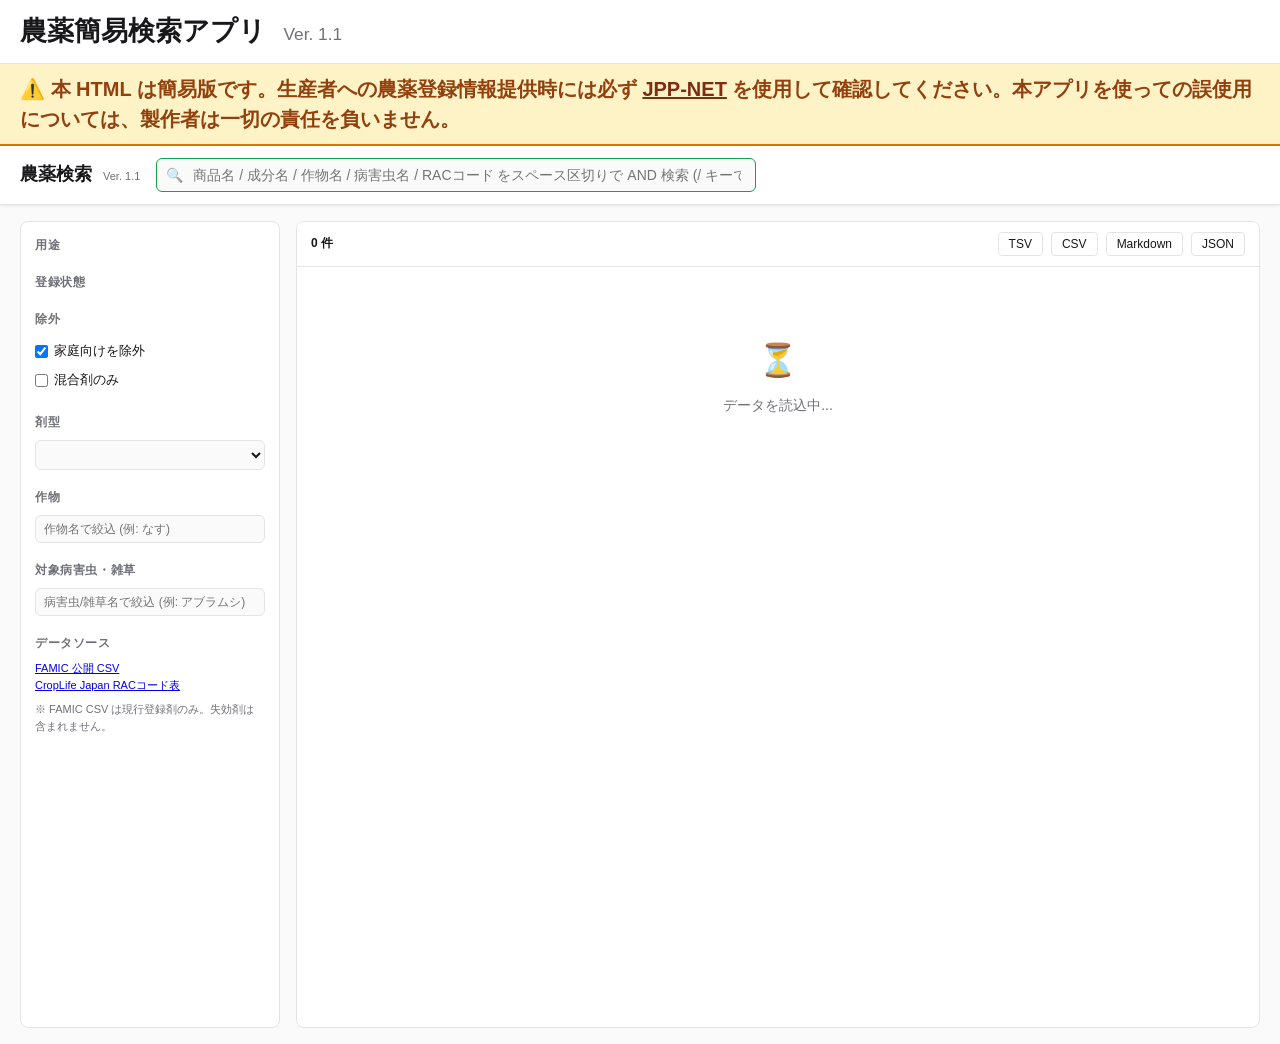
==== src/index.html @ 4fc31064 "release: v1.1.0 — RAC 3バッジ表示 (IRAC/FRAC/HRAC) と作物「○○を除く」検索除外 成分の RAC コードを単一バッジから IRAC/FRAC/HRAC 別の 3" ====
<!DOCTYPE html>
<html lang="ja">
<head>
<meta charset="UTF-8">
<title>農薬登録情報検索ツール</title>
<meta name="viewport" content="width=device-width, initial-scale=1">
<link rel="stylesheet" href="css/style.css">
</head>
<body>

<div id="app-title" style="
     background: var(--panel); color: var(--text); border-bottom: 1px solid var(--border);
     padding: 14px 20px; font-size: 20pt; font-weight: 700; line-height: 1.3;">
  農薬簡易検索アプリ
  <span style="font-size: 13pt; color: var(--text-muted); font-weight: 500; margin-left: 10px;">
    Ver. 1.1
  </span>
</div>

<div id="disclaimer-banner" style="
     background: #fef3c7; color: #92400e; border-bottom: 2px solid #d97706;
     padding: 10px 20px; font-size: 15pt; font-weight: 600; line-height: 1.5;">
  ⚠️ 本 HTML は簡易版です。生産者への農薬登録情報提供時には必ず
  <a href="https://web1.jppn.ne.jp/" target="_blank" rel="noopener noreferrer"
     style="color: #7c2d12; text-decoration: underline; font-weight: 700;">JPP-NET</a>
  を使用して確認してください。本アプリを使っての誤使用については、製作者は一切の責任を負いません。
</div>

<header>
  <h1 class="header-title">農薬検索 <span class="version">Ver. 1.1</span></h1>
  <div class="search-bar">
    <input id="search-input" class="search-input" type="text"
           placeholder="商品名 / 成分名 / 作物名 / 病害虫名 / RACコード をスペース区切りで AND 検索 (/ キーでフォーカス)"
           autofocus>
  </div>
  <div>
    <div id="header-stats" class="header-stats"></div>
    <div id="header-subtitle" class="header-subtitle"></div>
  </div>
</header>

<main>
  <aside class="sidebar" id="sidebar">
    <div class="filter-group">
      <div class="filter-title">用途</div>
      <div id="filter-categories"></div>
    </div>

    <div class="filter-group">
      <div class="filter-title">登録状態</div>
      <div id="filter-statuses"></div>
    </div>

    <div class="filter-group">
      <div class="filter-title">除外</div>
      <label class="filter-option">
        <input type="checkbox" id="filter-household" checked>
        <span>家庭向けを除外</span>
      </label>
      <label class="filter-option">
        <input type="checkbox" id="filter-mix">
        <span>混合剤のみ</span>
      </label>
    </div>

    <div class="filter-group">
      <div class="filter-title">剤型</div>
      <select id="filter-formulations" class="search-input" style="padding: 6px 8px; font-size:12px;"></select>
    </div>

    <div class="filter-group">
      <div class="filter-title">作物</div>
      <input type="text" id="filter-crop" class="search-input" list="crop-suggestions"
             placeholder="作物名で絞込 (例: なす)" style="padding: 6px 8px; font-size:12px;">
      <datalist id="crop-suggestions"></datalist>
    </div>

    <div class="filter-group">
      <div class="filter-title">対象病害虫・雑草</div>
      <input type="text" id="filter-pest" class="search-input" list="pest-suggestions"
             placeholder="病害虫/雑草名で絞込 (例: アブラムシ)" style="padding: 6px 8px; font-size:12px;">
      <datalist id="pest-suggestions"></datalist>
    </div>

    <div class="filter-group" style="font-size:11px; color: var(--text-muted); line-height:1.5;">
      <div class="filter-title">データソース</div>
      <p style="margin:0;">
        <a href="https://www.acis.famic.go.jp/ddata/index2.htm" target="_blank" rel="noopener">FAMIC 公開 CSV</a><br>
        <a href="https://www.croplifejapan.org/labo/mechanism.html" target="_blank" rel="noopener">CropLife Japan RACコード表</a>
      </p>
      <p style="margin:8px 0 0;">※ FAMIC CSV は現行登録剤のみ。失効剤は含まれません。</p>
    </div>
  </aside>

  <section class="results-panel">
    <div class="results-toolbar">
      <div class="results-count"><span id="result-count">0 件</span></div>
      <div class="toolbar-actions">
        <button id="export-tsv">TSV</button>
        <button id="export-csv">CSV</button>
        <button id="export-md">Markdown</button>
        <button id="export-json">JSON</button>
      </div>
    </div>
    <div id="result-list" class="result-list">
      <div class="loading">データを読込中...</div>
    </div>
  </section>
</main>

<div id="detail-overlay" class="detail-overlay">
  <div id="detail-content" class="detail-panel"></div>
</div>

<script type="module" src="js/app.js"></script>
</body>
</html>
---- src/css/style.css ----
/* 農薬登録情報ブラウザ検索ツール スタイル
 * Based on browser-primer-designer / custom 2-pane layout
 */

:root {
  --bg: #fafafa;
  --panel: #ffffff;
  --border: #e4e4e7;
  --text: #18181b;
  --text-muted: #71717a;
  --accent: #16a34a;
  --accent-hover: #15803d;
  --badge-bg: #f4f4f5;
  --badge-text: #3f3f46;
  --cat-insect: #f59e0b;     /* 殺虫剤 - orange */
  --cat-insect-bg: #fef3c7;
  --cat-fungus: #3b82f6;     /* 殺菌剤 - blue */
  --cat-fungus-bg: #dbeafe;
  --cat-herbicide: #10b981;  /* 除草剤 - green */
  --cat-herbicide-bg: #d1fae5;
  --status-active: #16a34a;
  --status-active-bg: #dcfce7;
  --status-inactive: #6b7280;
  --status-inactive-bg: #f3f4f6;
  --warn: #dc2626;
  --warn-bg: #fee2e2;
  --shadow: 0 1px 3px rgba(0,0,0,0.08);
}

@media (prefers-color-scheme: dark) {
  :root {
    --bg: #18181b;
    --panel: #27272a;
    --border: #3f3f46;
    --text: #fafafa;
    --text-muted: #a1a1aa;
    --badge-bg: #3f3f46;
    --badge-text: #d4d4d8;
    --cat-insect-bg: #451a03;
    --cat-fungus-bg: #1e3a8a;
    --cat-herbicide-bg: #14532d;
    --status-active-bg: #14532d;
    --status-inactive-bg: #3f3f46;
  }
}

* { box-sizing: border-box; }

html, body {
  margin: 0;
  padding: 0;
  font-family: -apple-system, "Hiragino Sans", "Yu Gothic", "Meiryo", sans-serif;
  font-size: 14px;
  color: var(--text);
  background: var(--bg);
  line-height: 1.6;
}

/* ===== Header ===== */
header {
  position: sticky;
  top: 0;
  z-index: 100;
  background: var(--panel);
  border-bottom: 1px solid var(--border);
  padding: 12px 20px;
  display: flex;
  align-items: center;
  gap: 16px;
  box-shadow: var(--shadow);
}

.header-title {
  font-size: 18px;
  font-weight: 700;
  margin: 0;
  white-space: nowrap;
}

.header-title .version {
  font-size: 11px;
  font-weight: 400;
  color: var(--text-muted);
  margin-left: 6px;
}

.header-subtitle {
  font-size: 11px;
  color: var(--text-muted);
  white-space: nowrap;
}

.search-bar {
  flex: 1;
  max-width: 600px;
  position: relative;
}

.search-input {
  width: 100%;
  padding: 8px 14px 8px 36px;
  border: 1px solid var(--border);
  border-radius: 6px;
  background: var(--bg);
  color: var(--text);
  font-size: 14px;
  outline: none;
  transition: border-color 0.15s;
}

.search-input:focus {
  border-color: var(--accent);
}

.search-bar::before {
  content: "🔍";
  position: absolute;
  left: 10px;
  top: 50%;
  transform: translateY(-50%);
  font-size: 14px;
  pointer-events: none;
  opacity: 0.6;
}

.header-stats {
  font-size: 11px;
  color: var(--text-muted);
  white-space: nowrap;
  margin-left: auto;
}

/* ===== Main layout: 2-pane ===== */
main {
  display: grid;
  grid-template-columns: 260px 1fr;
  gap: 16px;
  padding: 16px 20px;
  height: calc(100vh - 61px);
  overflow: hidden;
}

/* ===== Sidebar (filters) ===== */
.sidebar {
  background: var(--panel);
  border: 1px solid var(--border);
  border-radius: 8px;
  padding: 14px;
  overflow-y: auto;
  font-size: 13px;
}

.filter-group {
  margin-bottom: 18px;
}

.filter-group:last-child { margin-bottom: 0; }

.filter-title {
  font-weight: 600;
  margin-bottom: 8px;
  font-size: 12px;
  color: var(--text-muted);
  text-transform: uppercase;
  letter-spacing: 0.05em;
}

.filter-option {
  display: flex;
  align-items: center;
  gap: 6px;
  padding: 4px 0;
  cursor: pointer;
}

.filter-option input {
  margin: 0;
  cursor: pointer;
}

.filter-option span {
  flex: 1;
}

.filter-count {
  color: var(--text-muted);
  font-size: 11px;
}

/* ===== Results panel ===== */
.results-panel {
  background: var(--panel);
  border: 1px solid var(--border);
  border-radius: 8px;
  overflow-y: auto;
  display: flex;
  flex-direction: column;
}

.results-toolbar {
  padding: 10px 14px;
  border-bottom: 1px solid var(--border);
  display: flex;
  justify-content: space-between;
  align-items: center;
  font-size: 12px;
  color: var(--text-muted);
  background: var(--panel);
  position: sticky;
  top: 0;
}

.results-count { font-weight: 600; color: var(--text); }

.toolbar-actions {
  display: flex;
  gap: 8px;
}

button {
  padding: 4px 10px;
  border: 1px solid var(--border);
  border-radius: 4px;
  background: var(--panel);
  color: var(--text);
  font-size: 12px;
  cursor: pointer;
  transition: background 0.15s;
  font-family: inherit;
}

button:hover { background: var(--bg); }

button.primary {
  background: var(--accent);
  color: white;
  border-color: var(--accent);
}

button.primary:hover { background: var(--accent-hover); }

/* ===== Result cards ===== */
.result-list {
  flex: 1;
  overflow-y: auto;
  padding: 8px;
}

.result-card {
  padding: 10px 12px;
  border: 1px solid var(--border);
  border-radius: 6px;
  margin-bottom: 6px;
  cursor: pointer;
  transition: all 0.1s;
  background: var(--panel);
}

.result-card:hover {
  border-color: var(--accent);
  box-shadow: var(--shadow);
}

.result-card.active {
  border-color: var(--accent);
  background: var(--status-active-bg);
}

.result-card.cancelled {
  opacity: 0.65;
  background: linear-gradient(90deg, var(--status-inactive-bg) 0%, var(--panel) 20%);
  border-left: 3px solid var(--status-inactive);
}

.result-card.cancelled .result-title {
  text-decoration: line-through;
  color: var(--text-muted);
}

.result-header {
  display: flex;
  justify-content: space-between;
  align-items: baseline;
  gap: 8px;
  margin-bottom: 4px;
}

.result-title {
  font-weight: 600;
  font-size: 15px;
  flex: 1;
}

.result-meta {
  display: flex;
  gap: 8px;
  align-items: center;
  flex-wrap: wrap;
  font-size: 11px;
  color: var(--text-muted);
  margin-bottom: 4px;
}

.result-ingredients {
  display: flex;
  flex-wrap: wrap;
  gap: 4px;
  margin-top: 4px;
}

.badge {
  display: inline-block;
  padding: 2px 8px;
  border-radius: 10px;
  font-size: 11px;
  background: var(--badge-bg);
  color: var(--badge-text);
  white-space: nowrap;
}

.badge.category-殺虫剤 { background: var(--cat-insect-bg); color: var(--cat-insect); font-weight: 600; }
.badge.category-殺菌剤 { background: var(--cat-fungus-bg); color: var(--cat-fungus); font-weight: 600; }
.badge.category-除草剤 { background: var(--cat-herbicide-bg); color: var(--cat-herbicide); font-weight: 600; }
.badge.status-active { background: var(--status-active-bg); color: var(--status-active); }
.badge.status-inactive { background: var(--status-inactive-bg); color: var(--status-inactive); }
.badge.household { background: var(--warn-bg); color: var(--warn); }
.badge.rac { background: #e0e7ff; color: #4338ca; font-family: monospace; font-weight: 600; }
.badge.rac-irac { background: var(--cat-insect-bg); color: #b45309; font-family: monospace; font-weight: 600; }
.badge.rac-frac { background: var(--cat-fungus-bg); color: #1e40af; font-family: monospace; font-weight: 600; }
.badge.rac-hrac { background: var(--cat-herbicide-bg); color: #047857; font-family: monospace; font-weight: 600; }
.badge.rac-out_of_scope { background: #f1f5f9; color: #64748b; font-size: 11px; font-weight: 500; cursor: help; }
.badge.rac-legacy { background: #fef3c7; color: #92400e; font-size: 11px; font-weight: 500; cursor: help; }
.badge.rac-recent { background: #dcfce7; color: #166534; font-size: 11px; font-weight: 500; cursor: help; }
.rac-reason { color: var(--muted, #64748b); font-size: 11px; margin-left: 4px; }

@media (prefers-color-scheme: dark) {
  .badge.rac { background: #312e81; color: #c7d2fe; }
  .badge.rac-irac { background: #451a03; color: #fed7aa; }
  .badge.rac-frac { background: #1e3a8a; color: #bfdbfe; }
  .badge.rac-hrac { background: #14532d; color: #a7f3d0; }
  .badge.rac-out_of_scope { background: #334155; color: #94a3b8; }
  .badge.rac-legacy { background: #78350f; color: #fde68a; }
  .badge.rac-recent { background: #14532d; color: #bbf7d0; }
}

.badge.ingredient {
  background: var(--bg);
  border: 1px solid var(--border);
  padding: 2px 6px;
  gap: 6px;
  display: inline-flex;
  align-items: center;
}

/* ===== Detail panel (overlay) ===== */
.detail-overlay {
  position: fixed;
  inset: 0;
  background: rgba(0,0,0,0.4);
  z-index: 200;
  display: none;
  align-items: center;
  justify-content: center;
  padding: 20px;
}

.detail-overlay.open { display: flex; }

.detail-panel {
  background: var(--panel);
  border-radius: 8px;
  max-width: 900px;
  width: 100%;
  max-height: 90vh;
  overflow: auto;
  padding: 20px 24px;
  box-shadow: 0 10px 40px rgba(0,0,0,0.25);
}

.detail-header {
  display: flex;
  justify-content: space-between;
  align-items: flex-start;
  gap: 12px;
  margin-bottom: 12px;
  padding-bottom: 10px;
  border-bottom: 1px solid var(--border);
}

.detail-title {
  font-size: 20px;
  font-weight: 700;
  margin: 0;
}

.detail-close {
  background: none;
  border: none;
  font-size: 22px;
  cursor: pointer;
  color: var(--text-muted);
  padding: 0;
  line-height: 1;
}

.detail-section {
  margin: 14px 0;
}

.detail-section h3 {
  font-size: 13px;
  margin: 0 0 6px 0;
  color: var(--text-muted);
  text-transform: uppercase;
  letter-spacing: 0.05em;
}

.detail-field {
  display: flex;
  gap: 8px;
  margin: 3px 0;
  font-size: 13px;
}

.detail-field .label {
  min-width: 90px;
  color: var(--text-muted);
}

.detail-field .value {
  flex: 1;
  word-break: break-word;
}

.app-table {
  width: 100%;
  border-collapse: collapse;
  font-size: 12px;
}

.app-table th, .app-table td {
  padding: 6px 8px;
  border-bottom: 1px solid var(--border);
  text-align: left;
  vertical-align: top;
}

.app-table th {
  font-weight: 600;
  color: var(--text-muted);
  background: var(--bg);
  position: sticky;
  top: 0;
  font-size: 11px;
  text-transform: uppercase;
  letter-spacing: 0.04em;
}

.app-table tbody tr:hover { background: var(--bg); }

/* ===== Empty / loading ===== */
.empty, .loading {
  text-align: center;
  padding: 60px 20px;
  color: var(--text-muted);
}

.loading::before {
  content: "⏳";
  display: block;
  font-size: 32px;
  margin-bottom: 8px;
}

.empty::before {
  content: "🔎";
  display: block;
  font-size: 32px;
  margin-bottom: 8px;
}

/* ===== Responsive ===== */
@media (max-width: 720px) {
  main {
    grid-template-columns: 1fr;
    height: auto;
  }
  .sidebar { max-height: 200px; }
  header { flex-wrap: wrap; }
  .header-stats { display: none; }
}
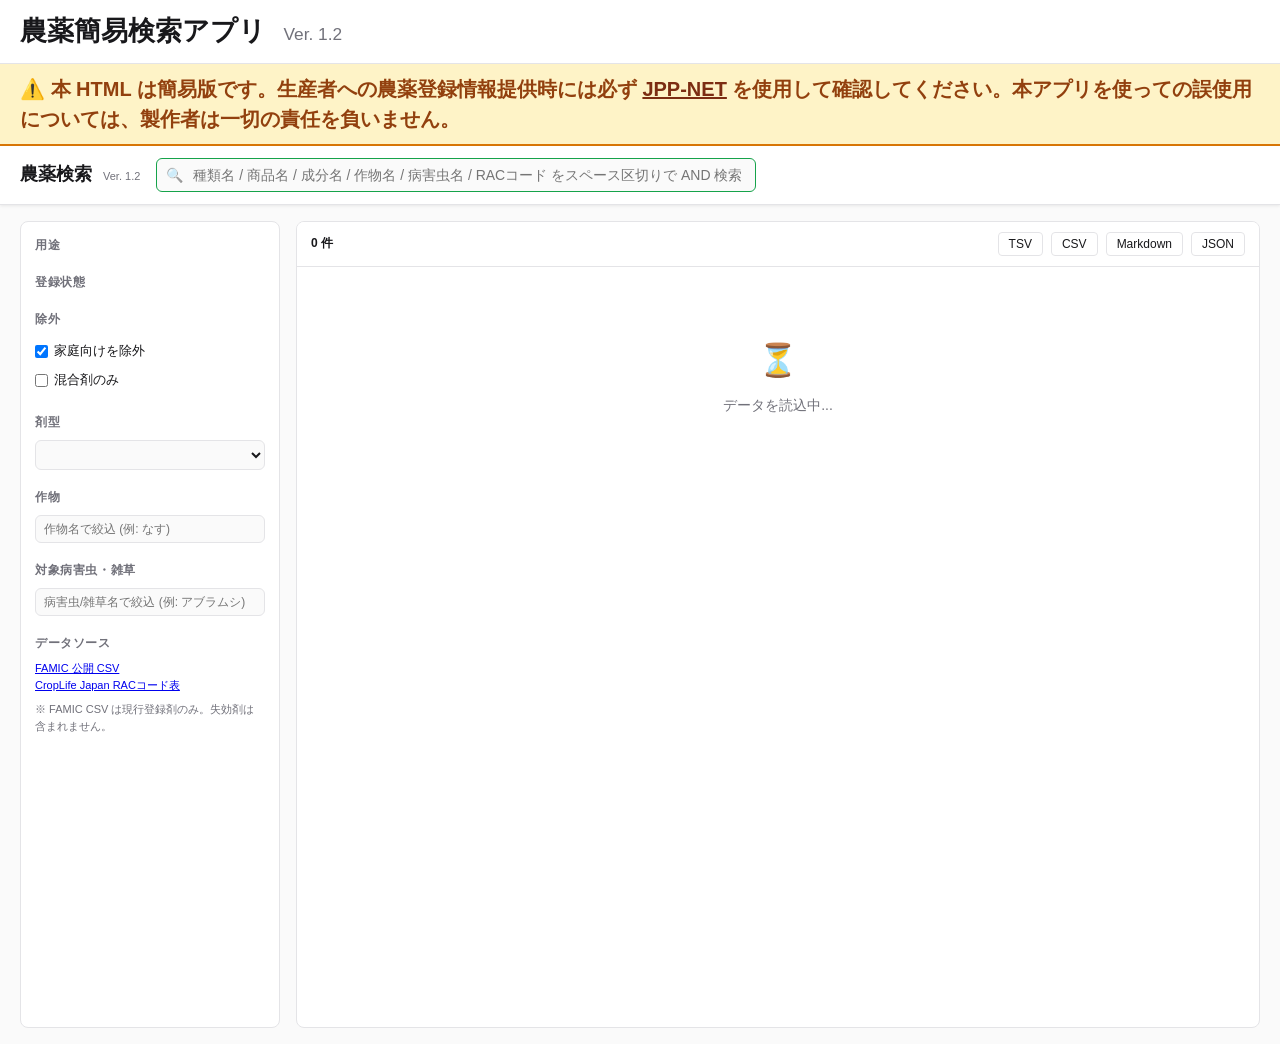
==== commit cea482eb: "release: v1.2.0 — 種類名グループ化と会社略称除去表示 検索結果カードを「種類名 (基本情報)」単位でグループ化。同じ「BHC粉剤」(424社販売) や「石灰硫黄合剤」(176商品/2" ====
--- a/src/index.html
+++ b/src/index.html
@@ -13,7 +13,7 @@
      padding: 14px 20px; font-size: 20pt; font-weight: 700; line-height: 1.3;">
   農薬簡易検索アプリ
   <span style="font-size: 13pt; color: var(--text-muted); font-weight: 500; margin-left: 10px;">
-    Ver. 1.1
+    Ver. 1.2
   </span>
 </div>
 
@@ -27,10 +27,10 @@
 </div>
 
 <header>
-  <h1 class="header-title">農薬検索 <span class="version">Ver. 1.1</span></h1>
+  <h1 class="header-title">農薬検索 <span class="version">Ver. 1.2</span></h1>
   <div class="search-bar">
     <input id="search-input" class="search-input" type="text"
-           placeholder="商品名 / 成分名 / 作物名 / 病害虫名 / RACコード をスペース区切りで AND 検索 (/ キーでフォーカス)"
+           placeholder="種類名 / 商品名 / 成分名 / 作物名 / 病害虫名 / RACコード をスペース区切りで AND 検索 (/ キーでフォーカス)"
            autofocus>
   </div>
   <div>
--- a/src/css/style.css
+++ b/src/css/style.css
@@ -291,6 +291,20 @@
   flex: 1;
 }
 
+.result-title-sub {
+  display: block;
+  font-weight: 400;
+  font-size: 12px;
+  color: var(--text-muted);
+  margin-top: 2px;
+}
+
+.detail-title-sub {
+  font-size: 13px;
+  color: var(--text-muted);
+  margin: 2px 0 6px;
+}
+
 .result-meta {
   display: flex;
   gap: 8px;
@@ -458,6 +472,24 @@
 
 .app-table tbody tr:hover { background: var(--bg); }
 
+/* ===== Group products table (種類名カードの内訳) ===== */
+.group-products-table tbody tr { cursor: pointer; }
+.group-products-table tbody tr.cancelled { opacity: 0.6; }
+.group-products-table tbody tr.cancelled td:first-child { text-decoration: line-through; color: var(--text-muted); }
+.group-products-table tbody tr.selected,
+.group-products-table tbody tr.selected:hover {
+  background: var(--status-active-bg);
+  outline: 2px solid var(--accent);
+  outline-offset: -2px;
+}
+
+.badge.ingredient-variant {
+  background: var(--warn-bg);
+  color: var(--warn);
+  font-size: 11px;
+  cursor: help;
+}
+
 /* ===== Empty / loading ===== */
 .empty, .loading {
   text-align: center;
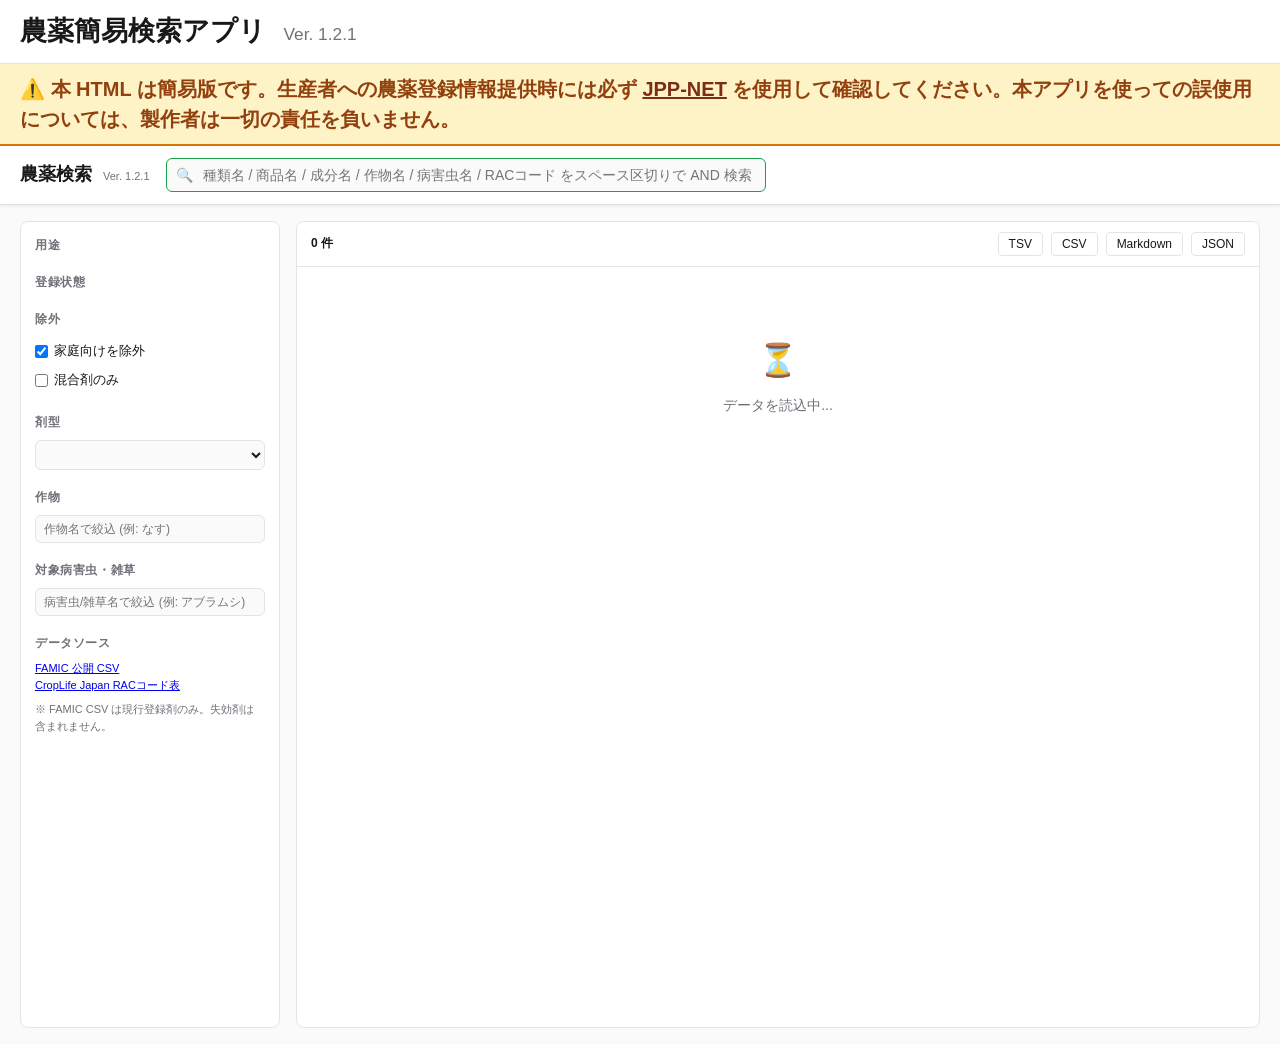
==== commit f8c34444: "fix(category): 石灰硫黄合剤系・松脂合剤を殺虫殺菌剤に正しく分類 (v1.2.1) FAMIC 公開 CSV の用途欄が「石灰硫黄合剤」のように独自表記になっている剤、 あるいは現行剤と" ====
--- a/src/index.html
+++ b/src/index.html
@@ -13,7 +13,7 @@
      padding: 14px 20px; font-size: 20pt; font-weight: 700; line-height: 1.3;">
   農薬簡易検索アプリ
   <span style="font-size: 13pt; color: var(--text-muted); font-weight: 500; margin-left: 10px;">
-    Ver. 1.2
+    Ver. 1.2.1
   </span>
 </div>
 
@@ -27,7 +27,7 @@
 </div>
 
 <header>
-  <h1 class="header-title">農薬検索 <span class="version">Ver. 1.2</span></h1>
+  <h1 class="header-title">農薬検索 <span class="version">Ver. 1.2.1</span></h1>
   <div class="search-bar">
     <input id="search-input" class="search-input" type="text"
            placeholder="種類名 / 商品名 / 成分名 / 作物名 / 病害虫名 / RACコード をスペース区切りで AND 検索 (/ キーでフォーカス)"
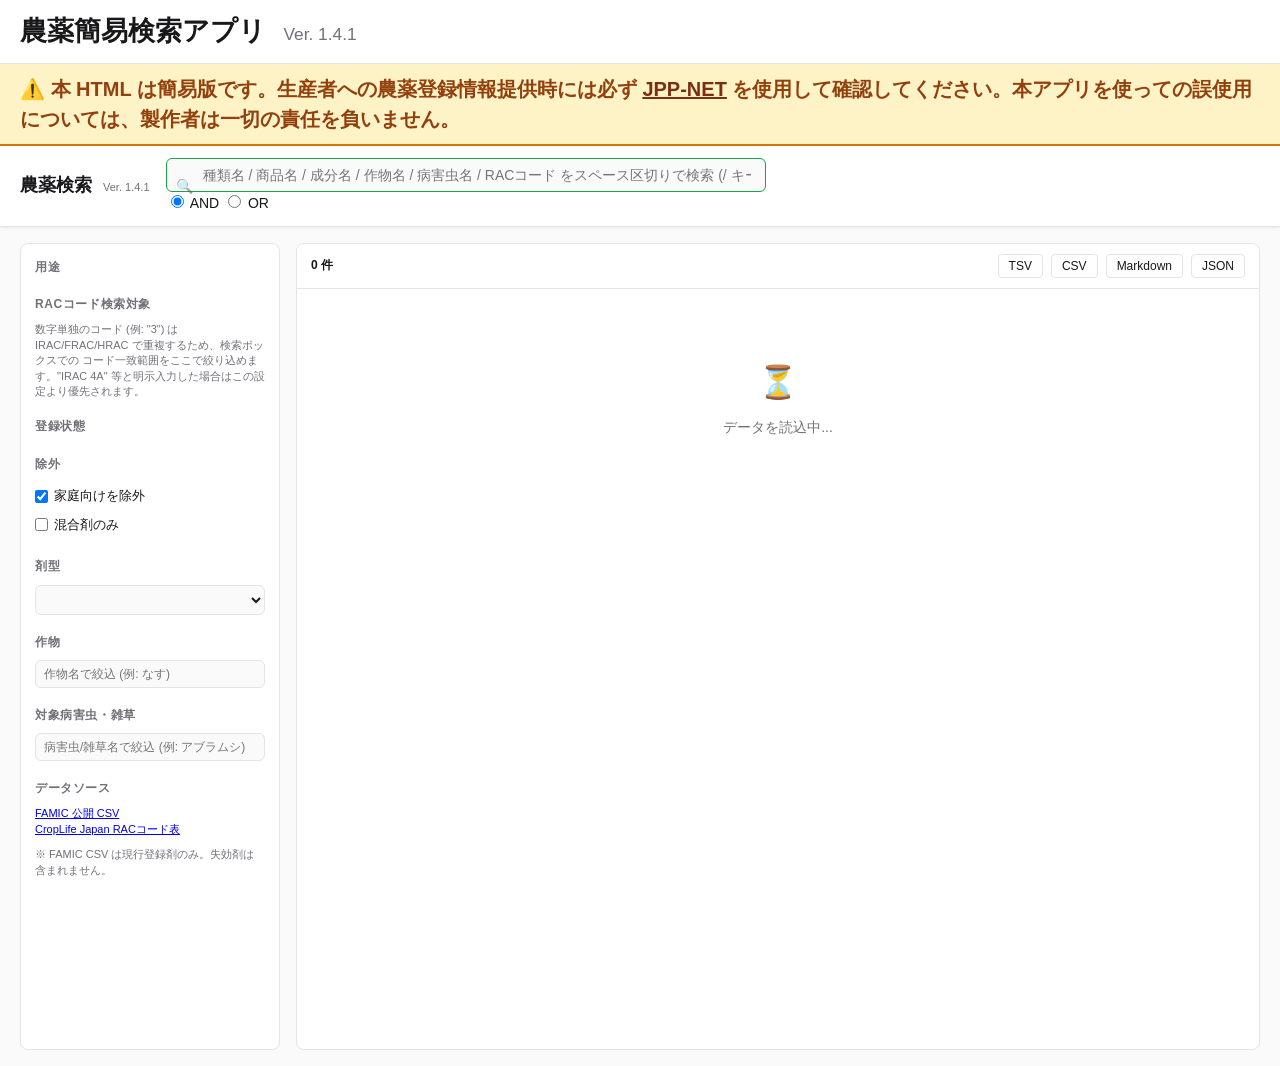
==== commit 42491a5c: "chore(release): v1.4.1 — バージョン表記とCHANGELOGを更新 VERSION / 更新履歴.md / 画面表示 (src/index.html, スマホ版_使い方.htm" ====
--- a/src/index.html
+++ b/src/index.html
@@ -13,7 +13,7 @@
      padding: 14px 20px; font-size: 20pt; font-weight: 700; line-height: 1.3;">
   農薬簡易検索アプリ
   <span style="font-size: 13pt; color: var(--text-muted); font-weight: 500; margin-left: 10px;">
-    Ver. 1.2.1
+    Ver. 1.4.1
   </span>
 </div>
 
@@ -27,11 +27,21 @@
 </div>
 
 <header>
-  <h1 class="header-title">農薬検索 <span class="version">Ver. 1.2.1</span></h1>
+  <h1 class="header-title">農薬検索 <span class="version">Ver. 1.4.1</span></h1>
   <div class="search-bar">
     <input id="search-input" class="search-input" type="text"
-           placeholder="種類名 / 商品名 / 成分名 / 作物名 / 病害虫名 / RACコード をスペース区切りで AND 検索 (/ キーでフォーカス)"
+           placeholder="種類名 / 商品名 / 成分名 / 作物名 / 病害虫名 / RACコード をスペース区切りで検索 (/ キーでフォーカス)"
            autofocus>
+    <div id="search-mode" class="search-mode" role="radiogroup" aria-label="検索モード">
+      <label title="全ての語を含む商品 (絞り込み)">
+        <input type="radio" name="search-mode" value="and" checked>
+        <span>AND</span>
+      </label>
+      <label title="いずれかの語を含む商品 (広く検索)">
+        <input type="radio" name="search-mode" value="or">
+        <span>OR</span>
+      </label>
+    </div>
   </div>
   <div>
     <div id="header-stats" class="header-stats"></div>
@@ -44,6 +54,15 @@
     <div class="filter-group">
       <div class="filter-title">用途</div>
       <div id="filter-categories"></div>
+    </div>
+
+    <div class="filter-group">
+      <div class="filter-title">RACコード検索対象</div>
+      <div id="filter-rac-system"></div>
+      <p style="margin:6px 0 0; font-size:11px; color: var(--text-muted); line-height:1.4;">
+        数字単独のコード (例: "3") は IRAC/FRAC/HRAC で重複するため、検索ボックスでの
+        コード一致範囲をここで絞り込めます。"IRAC 4A" 等と明示入力した場合はこの設定より優先されます。
+      </p>
     </div>
 
     <div class="filter-group">
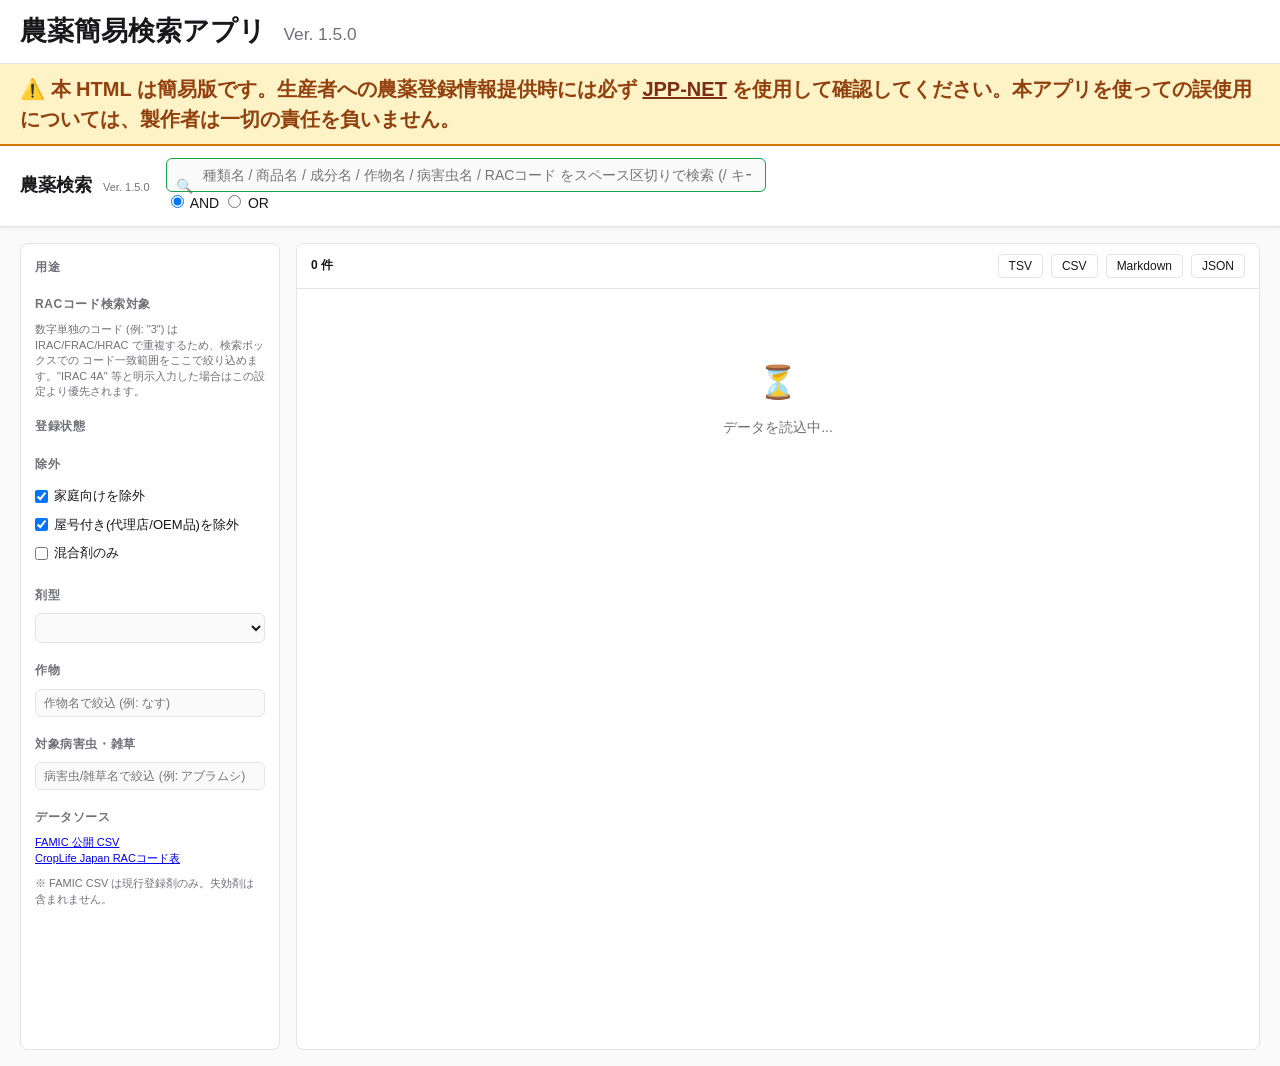
==== commit b315488f: "feat: 屋号付き(代理店/OEM品)を除外するフィルタを追加 (v1.5.0) 同じ種類名・同じ成分構成 (成分名+濃度) のグループ内に、他商品の商品名を そのまま末尾に含む商品 (例: "ダコ" ====
--- a/src/index.html
+++ b/src/index.html
@@ -13,7 +13,7 @@
      padding: 14px 20px; font-size: 20pt; font-weight: 700; line-height: 1.3;">
   農薬簡易検索アプリ
   <span style="font-size: 13pt; color: var(--text-muted); font-weight: 500; margin-left: 10px;">
-    Ver. 1.4.1
+    Ver. 1.5.0
   </span>
 </div>
 
@@ -27,7 +27,7 @@
 </div>
 
 <header>
-  <h1 class="header-title">農薬検索 <span class="version">Ver. 1.4.1</span></h1>
+  <h1 class="header-title">農薬検索 <span class="version">Ver. 1.5.0</span></h1>
   <div class="search-bar">
     <input id="search-input" class="search-input" type="text"
            placeholder="種類名 / 商品名 / 成分名 / 作物名 / 病害虫名 / RACコード をスペース区切りで検索 (/ キーでフォーカス)"
@@ -75,6 +75,10 @@
       <label class="filter-option">
         <input type="checkbox" id="filter-household" checked>
         <span>家庭向けを除外</span>
+      </label>
+      <label class="filter-option">
+        <input type="checkbox" id="filter-branded" checked>
+        <span>屋号付き(代理店/OEM品)を除外</span>
       </label>
       <label class="filter-option">
         <input type="checkbox" id="filter-mix">
